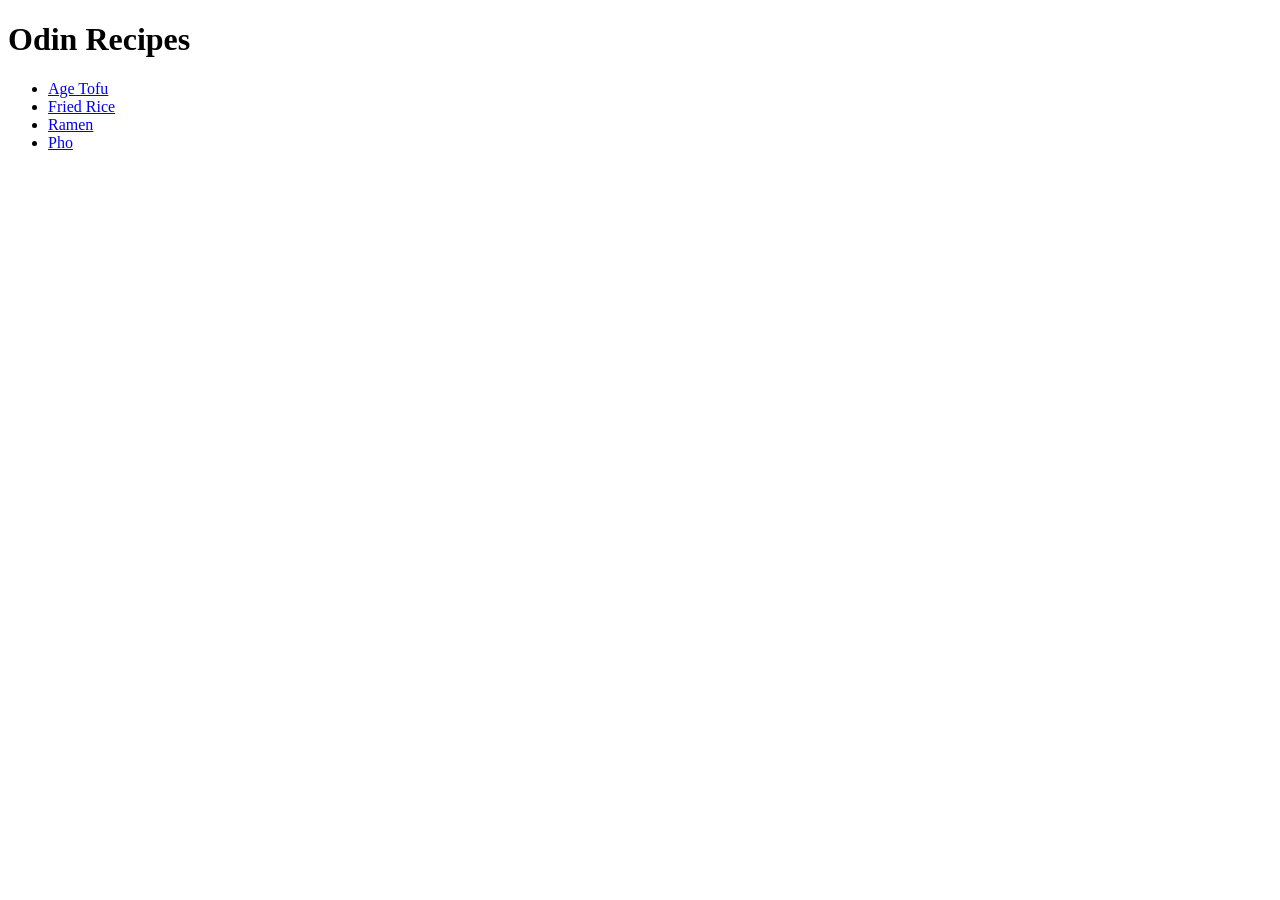
==== index.html @ e403f80b "Edit recipe pages for other menu items Added ingredients and steps for pho, fried rice, and age tofu" ====
<!DOCTYPE html>
<html lang="en">
<head>
    <meta charset="UTF-8">
    <meta name="viewport" content="width=device-width, initial-scale=1.0">
    <title>Odin Recipe Book</title>
</head>
<body>
    <h1>Odin Recipes</h1>
    <ul>
        <li><a href="recipes/tofu" target="_blank" rel="noreferrer">Age Tofu</a></li>
        <li><a href="recipes/rice" target="_blank" rel="noreferrer">Fried Rice</a></li>
        <li><a href="recipes/ramen.html" target="_blank" rel="noreferrer">Ramen</a></li>
        <li><a href="recipes/pho.html" target="_blank" rel="noreferrer">Pho</a></li>
    </ul>
    
</body>
</html>
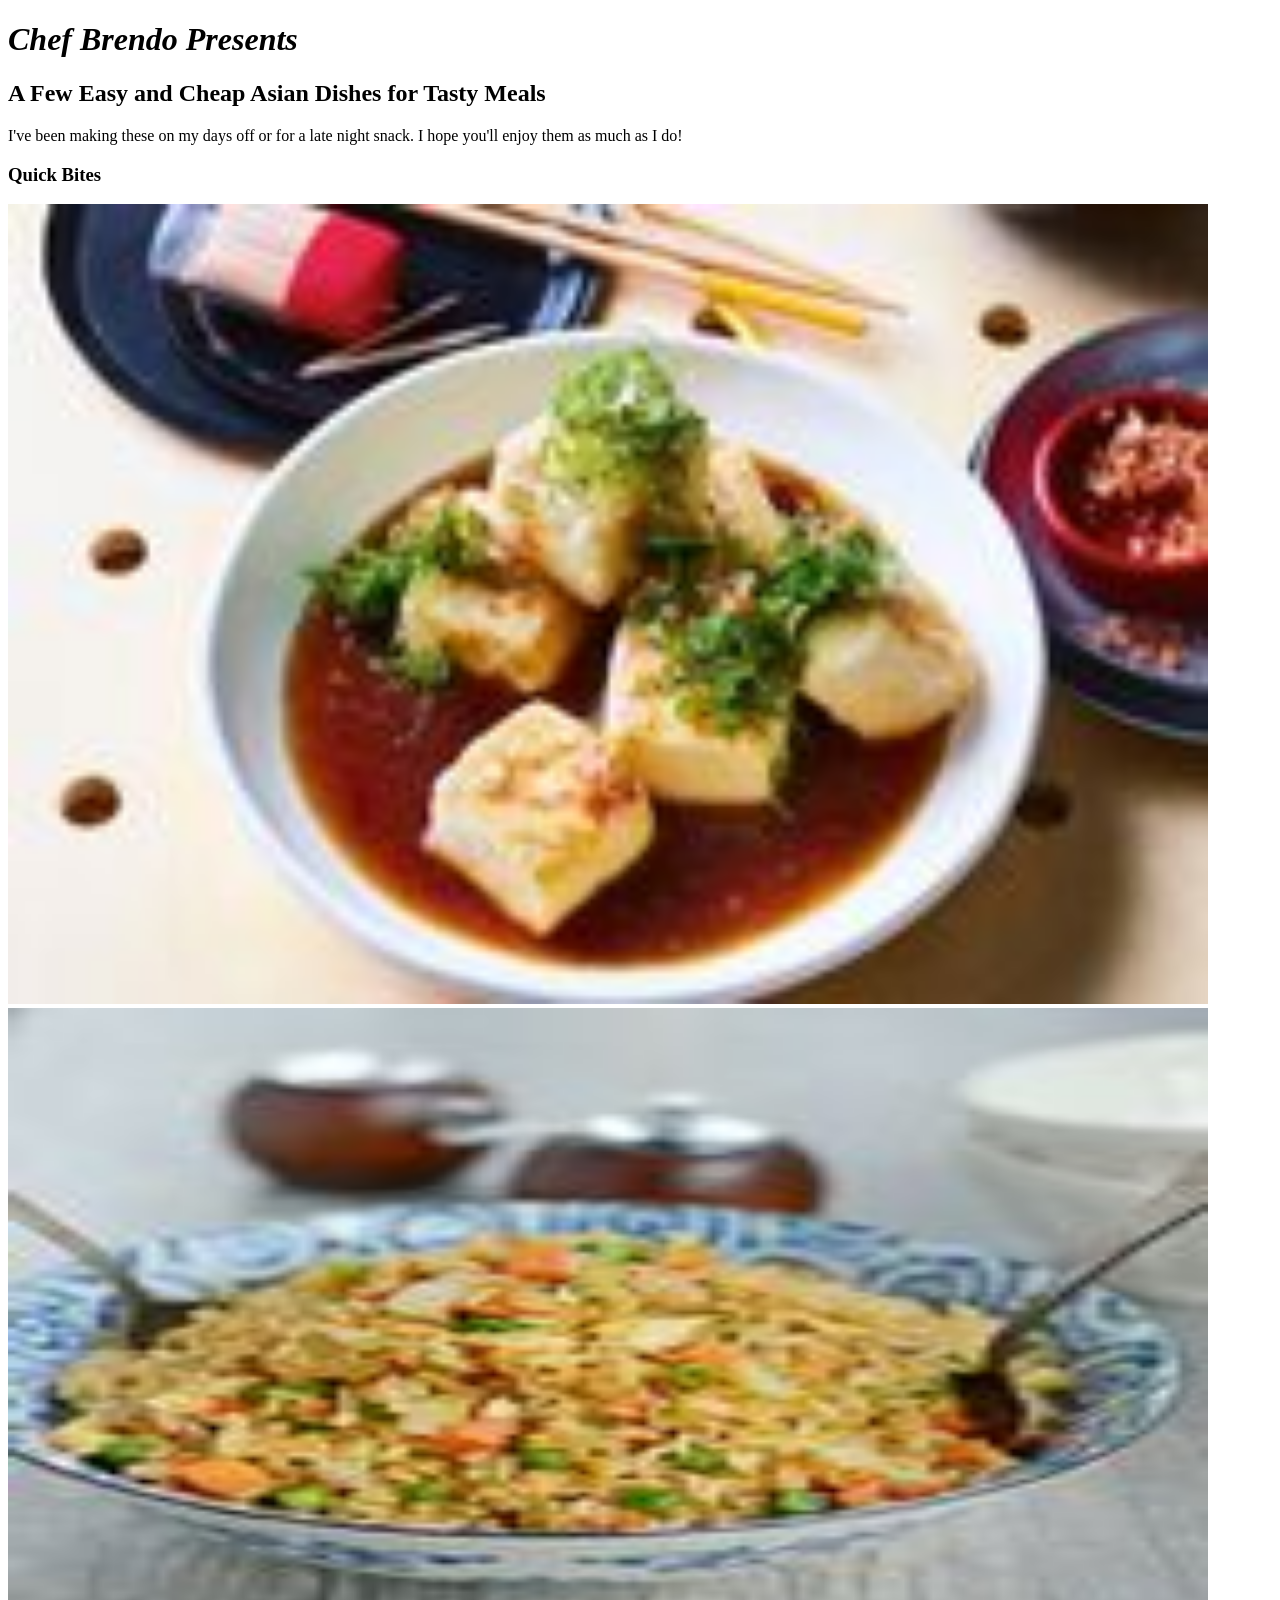
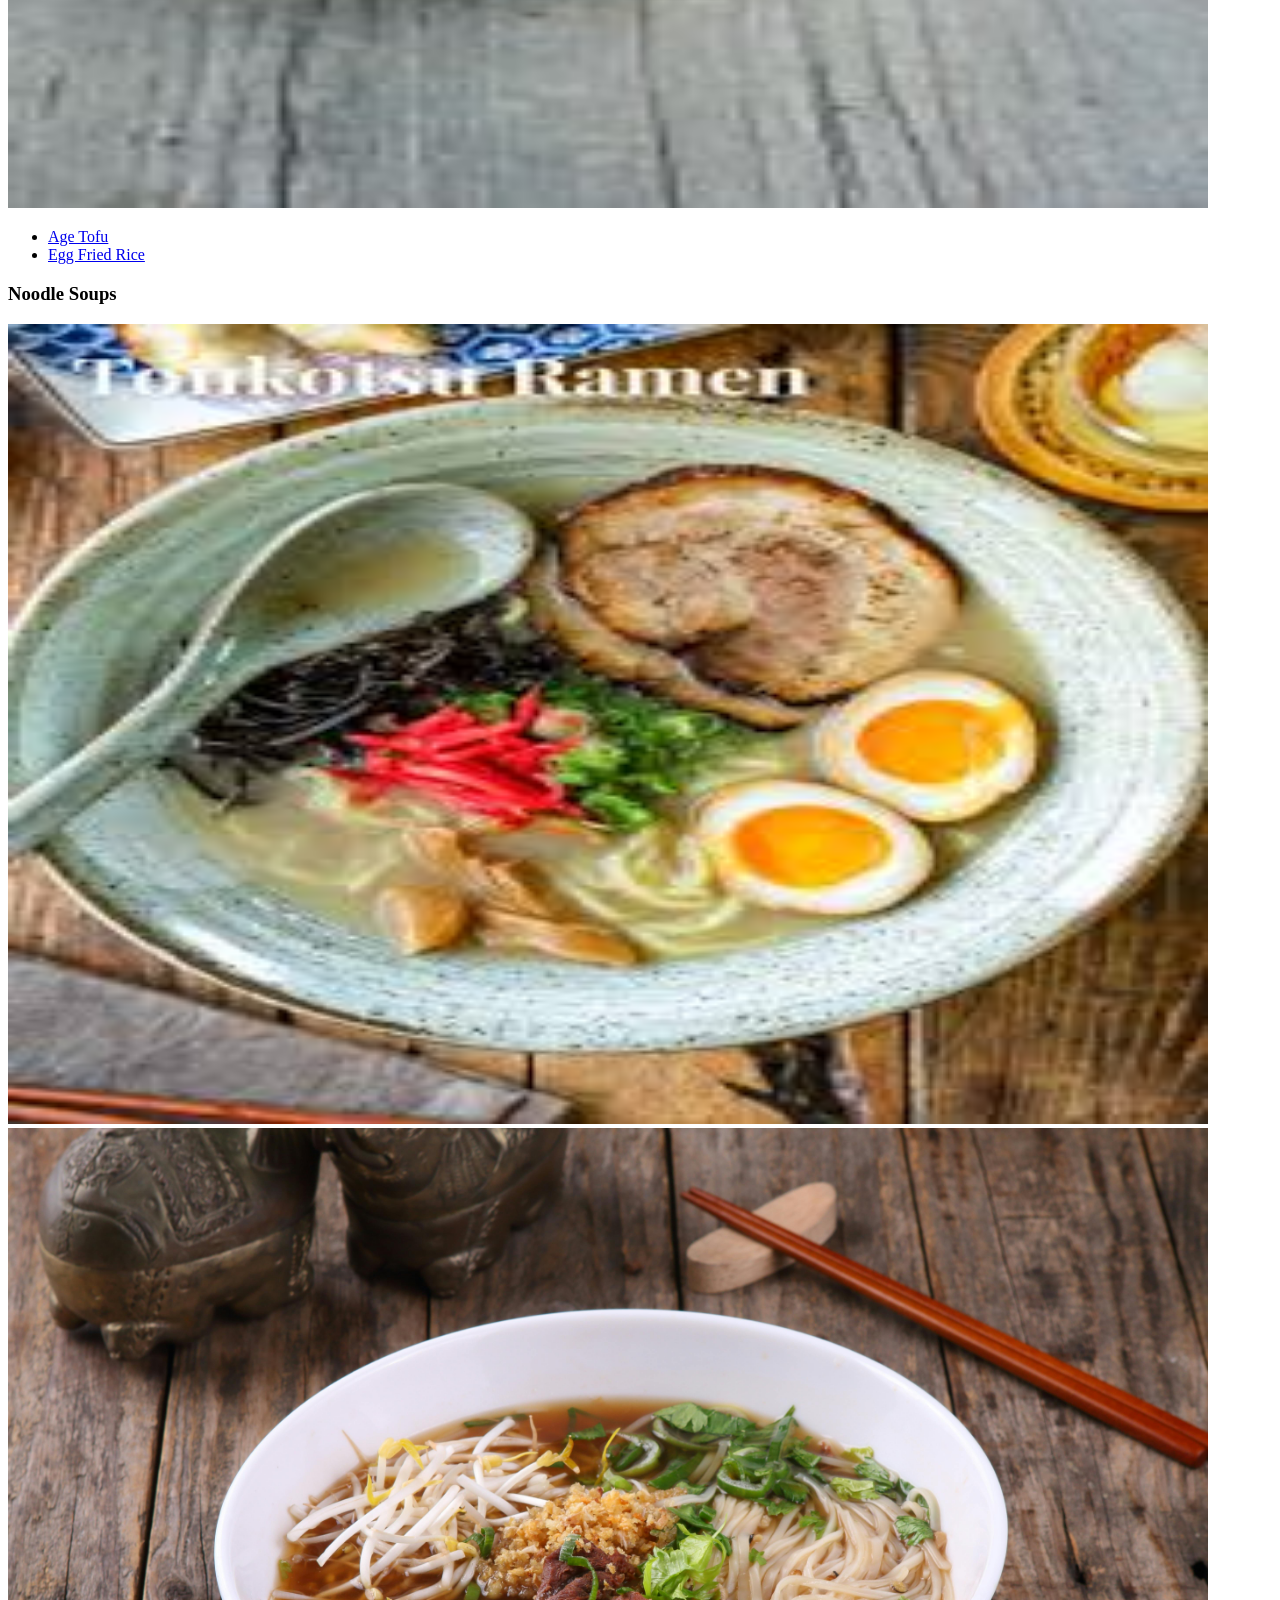
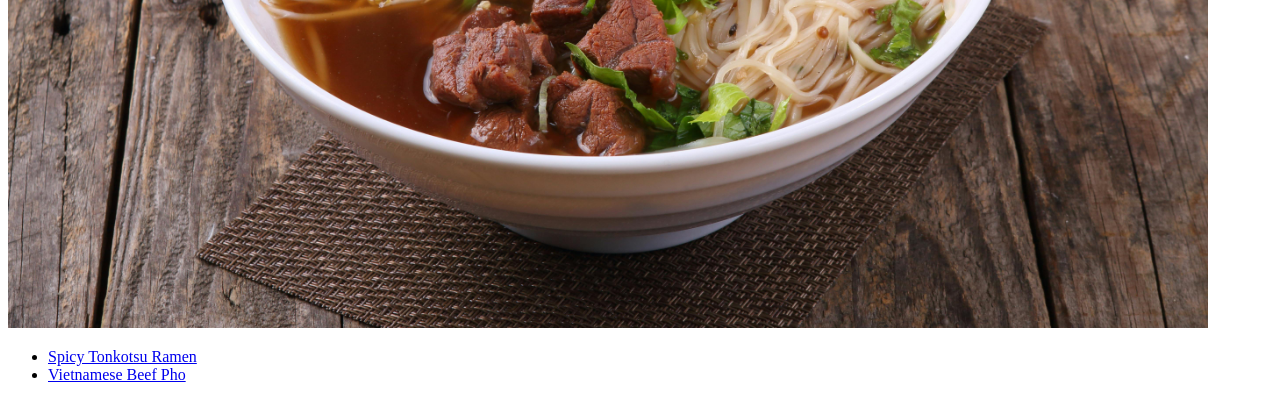
==== commit a7cf259b: "Fix unordered lists and resize images Fixed the unordered lists for ramen and pho files not bullet-p" ====
--- a/index.html
+++ b/index.html
@@ -3,15 +3,46 @@
 <head>
     <meta charset="UTF-8">
     <meta name="viewport" content="width=device-width, initial-scale=1.0">
-    <title>Odin Recipe Book</title>
+    <title>Brendo's Recipe Book</title>
 </head>
 <body>
-    <h1>Odin Recipes</h1>
+    <h1><strong><em>Chef Brendo Presents</em></strong></h1>
+
+
+    <h2>A Few Easy and Cheap Asian Dishes for Tasty Meals</h2>
+    <p>I've been making these on my days off or for a late night snack. I hope you'll enjoy them as much as I do!</p>
+
+    <h3>Quick Bites</h3>
+
+    <img src="images/agetofu.jpg"
+    alt="A bowl of golden crispy deep fried tofu, served with tempura sauce poured over
+    top and garnished with sliced spring onion."
+    width="1200" height="800">
+
+    <img src="images/eggfriedrice.jpg"
+    alt="A perfect bowl of golden brown egg fried rice."
+    width="1200" height="800">
+
     <ul>
         <li><a href="recipes/tofu" target="_blank" rel="noreferrer">Age Tofu</a></li>
-        <li><a href="recipes/rice" target="_blank" rel="noreferrer">Fried Rice</a></li>
-        <li><a href="recipes/ramen.html" target="_blank" rel="noreferrer">Ramen</a></li>
-        <li><a href="recipes/pho.html" target="_blank" rel="noreferrer">Pho</a></li>
+        <li><a href="recipes/rice" target="_blank" rel="noreferrer">Egg Fried Rice</a></li>
+    </ul>
+
+    <h3>Noodle Soups</h3>
+
+    <img src="images/ramen.jpeg"
+    alt="A bowl of tonkotsu ramen with chashu pork belly, softboiled egg, bamboo shoots,
+    wood ear mushroom, sliced green onion, and red pickled ginger for garnish."
+    width="1200" height="800">
+
+    <img src="images/beefpho.jpg"
+    alt="A steaming bowl of Vietnamese beef pho, with clear broth, rice noodles, beef,
+    bean sprouts, topped with cilantro and fresh grated ginger."
+    width="1200" height="800">
+
+    <ul>
+        <li><a href="recipes/ramen.html" target="_blank" rel="noreferrer">Spicy Tonkotsu Ramen</a></li>
+        <li><a href="recipes/pho.html" target="_blank" rel="noreferrer">Vietnamese Beef Pho</a></li>
     </ul>
     
 </body>
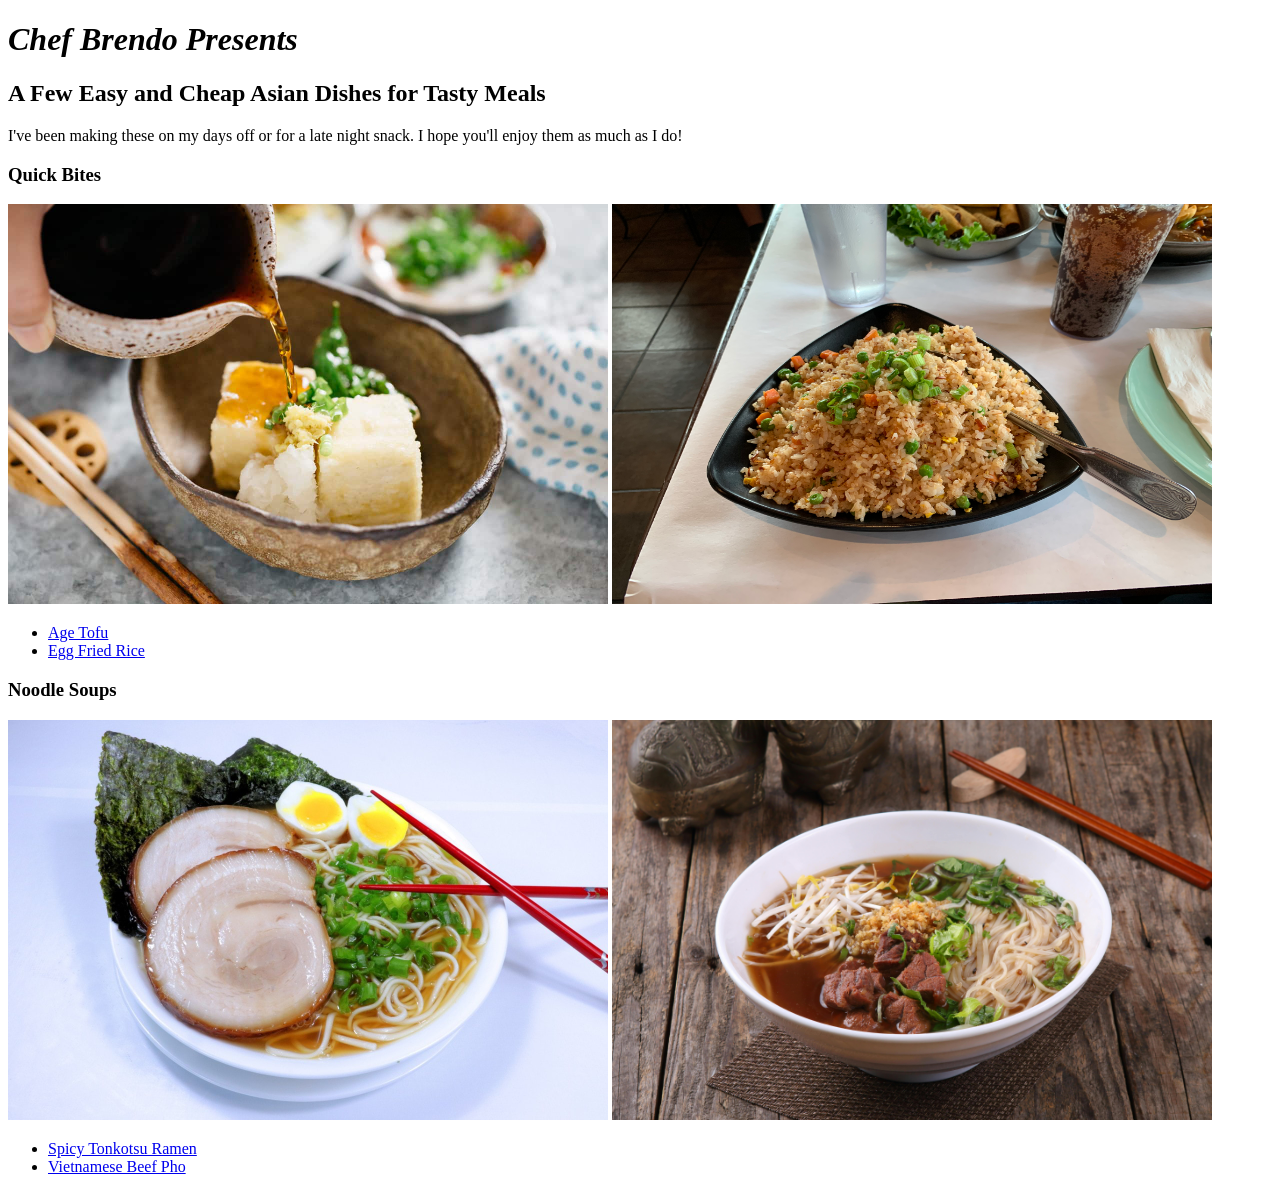
==== commit 3704ef0d: "Format pictures Downloaded new image files that were 1200x800 so I could resize them without unneces" ====
--- a/index.html
+++ b/index.html
@@ -14,31 +14,32 @@
 
     <h3>Quick Bites</h3>
 
-    <img src="images/agetofu.jpg"
+    <img src="images/agetofu2.jpg"
     alt="A bowl of golden crispy deep fried tofu, served with tempura sauce poured over
     top and garnished with sliced spring onion."
-    width="1200" height="800">
+    width="600" height="400">
 
-    <img src="images/eggfriedrice.jpg"
-    alt="A perfect bowl of golden brown egg fried rice."
-    width="1200" height="800">
+    <img src="images/friedrice.jpg"
+    alt="A bowl of egg fried rice, golden yellow in color and fillied with chopped
+    carrots and peas, topped with sliced spring onion for garnish and color."
+    width="600" height="400">
 
     <ul>
-        <li><a href="recipes/tofu" target="_blank" rel="noreferrer">Age Tofu</a></li>
-        <li><a href="recipes/rice" target="_blank" rel="noreferrer">Egg Fried Rice</a></li>
+        <li><a href="recipes/tofu.html" target="_blank" rel="noreferrer">Age Tofu</a></li>
+        <li><a href="recipes/rice.html" target="_blank" rel="noreferrer">Egg Fried Rice</a></li>
     </ul>
 
     <h3>Noodle Soups</h3>
 
-    <img src="images/ramen.jpeg"
+    <img src="images/ramen.jpg"
     alt="A bowl of tonkotsu ramen with chashu pork belly, softboiled egg, bamboo shoots,
     wood ear mushroom, sliced green onion, and red pickled ginger for garnish."
-    width="1200" height="800">
+    width="600" height="400">
 
     <img src="images/beefpho.jpg"
     alt="A steaming bowl of Vietnamese beef pho, with clear broth, rice noodles, beef,
     bean sprouts, topped with cilantro and fresh grated ginger."
-    width="1200" height="800">
+    width="600" height="400">
 
     <ul>
         <li><a href="recipes/ramen.html" target="_blank" rel="noreferrer">Spicy Tonkotsu Ramen</a></li>
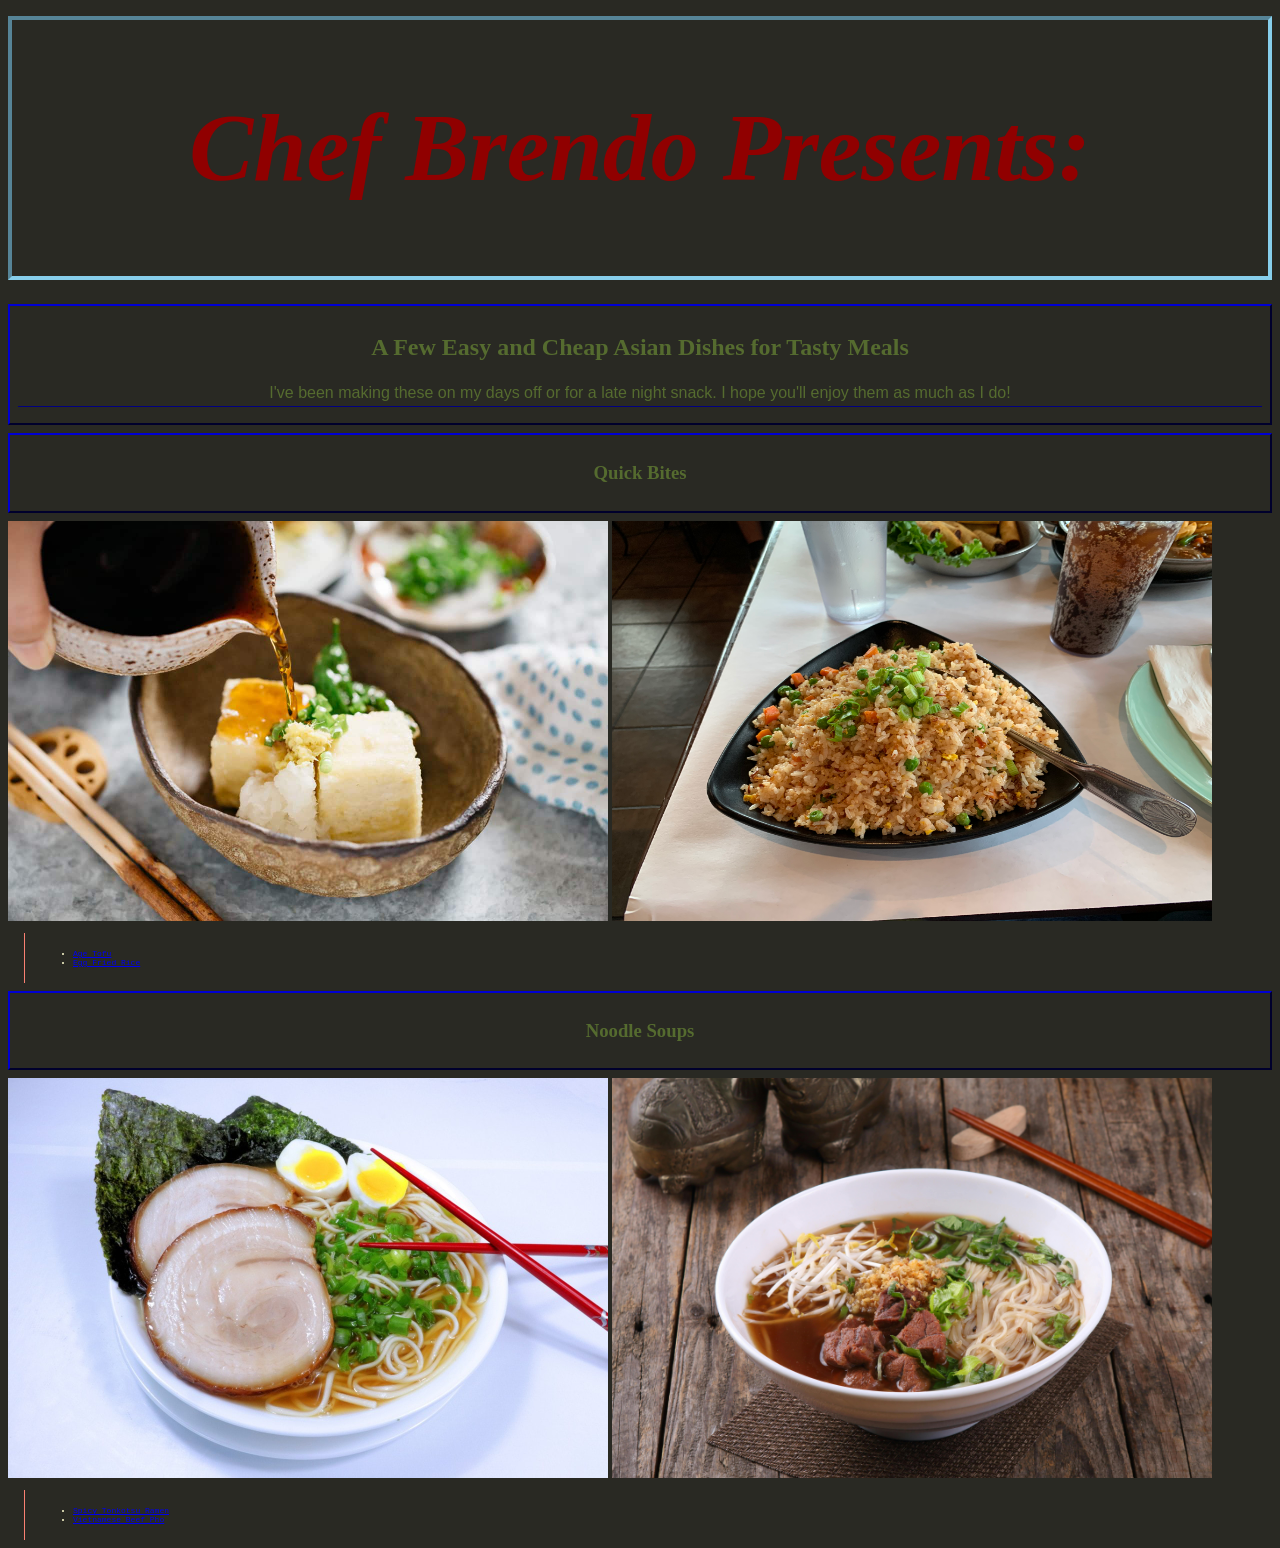
==== commit 96134ca6: "Add style sheet, replace photos I replaced the old photos with ones that were more easy to manipulat" ====
--- a/index.html
+++ b/index.html
@@ -4,15 +4,22 @@
     <meta charset="UTF-8">
     <meta name="viewport" content="width=device-width, initial-scale=1.0">
     <title>Brendo's Recipe Book</title>
+    <link rel="stylesheet" href="style.css">
 </head>
 <body>
-    <h1><strong><em>Chef Brendo Presents</em></strong></h1>
+    <div id="title">
+        <h1><strong><em>Chef Brendo Presents:</em></strong></h1>
+    </div>
 
 
-    <h2>A Few Easy and Cheap Asian Dishes for Tasty Meals</h2>
-    <p>I've been making these on my days off or for a late night snack. I hope you'll enjoy them as much as I do!</p>
+    <div class="header">
+        <h2>A Few Easy and Cheap Asian Dishes for Tasty Meals</h2>
+        <p class="description">I've been making these on my days off or for a late night snack. I hope you'll enjoy them as much as I do!</p>
+    </div>
 
-    <h3>Quick Bites</h3>
+    <div class="header">
+        <h3>Quick Bites</h3>
+    </div>
 
     <img src="images/agetofu2.jpg"
     alt="A bowl of golden crispy deep fried tofu, served with tempura sauce poured over
@@ -24,12 +31,16 @@
     carrots and peas, topped with sliced spring onion for garnish and color."
     width="600" height="400">
 
-    <ul>
-        <li><a href="recipes/tofu.html" target="_blank" rel="noreferrer">Age Tofu</a></li>
-        <li><a href="recipes/rice.html" target="_blank" rel="noreferrer">Egg Fried Rice</a></li>
-    </ul>
+    <div class="unordered">
+        <ul>
+            <li><a href="recipes/tofu.html" target="_blank" rel="noreferrer">Age Tofu</a></li>
+            <li><a href="recipes/rice.html" target="_blank" rel="noreferrer">Egg Fried Rice</a></li>
+        </ul>
+    </div>
 
-    <h3>Noodle Soups</h3>
+    <div class="header">
+        <h3>Noodle Soups</h3>
+</div>
 
     <img src="images/ramen.jpg"
     alt="A bowl of tonkotsu ramen with chashu pork belly, softboiled egg, bamboo shoots,
@@ -41,10 +52,12 @@
     bean sprouts, topped with cilantro and fresh grated ginger."
     width="600" height="400">
 
-    <ul>
-        <li><a href="recipes/ramen.html" target="_blank" rel="noreferrer">Spicy Tonkotsu Ramen</a></li>
-        <li><a href="recipes/pho.html" target="_blank" rel="noreferrer">Vietnamese Beef Pho</a></li>
-    </ul>
+    <div class="unordered">
+        <ul>
+            <li><a href="recipes/ramen.html" target="_blank" rel="noreferrer">Spicy Tonkotsu Ramen</a></li>
+            <li><a href="recipes/pho.html" target="_blank" rel="noreferrer">Vietnamese Beef Pho</a></li>
+        </ul>
+    </div>
     
 </body>
 </html>
--- a/style.css
+++ b/style.css
@@ -0,0 +1,50 @@
+html {
+  box-sizing: border-box;
+}
+
+*,
+*::before,
+*::after {
+  box-sizing: inherit;
+}
+
+body {
+  background: #292923;
+  color: #fffdd0;
+  font-family: "Times New Roman", Georgia, Garamond, serif;
+  font-size: 16px;
+}
+
+#title {
+    color: #900000;
+    font-family: "Brush Script MT", "Lucida Handwriting", cursive;
+    font-size: 48px;
+    text-align: center;
+    margin: 16px auto 24px auto;
+    border: 4px inset skyblue;
+    padding: 8px;
+}
+
+.header {
+    color: #556b2f;
+    text-align: center;
+    margin: 8px auto;
+    border: 2px outset navy;
+    padding: 8px;
+}
+
+.description {
+    font-family: Arial, Helvetica, sans-serif;
+    text-align: center;
+    margin: 8px auto;
+    border-bottom: 1px solid navy;
+    padding: 4px;
+}
+
+.unordered {
+    font-family: "Courier New", Courier, monospace;
+    font-size: 8px;
+    margin: 8px auto 8px 16px;
+    border-left: 1px solid salmon;
+    padding: 8px; 
+}
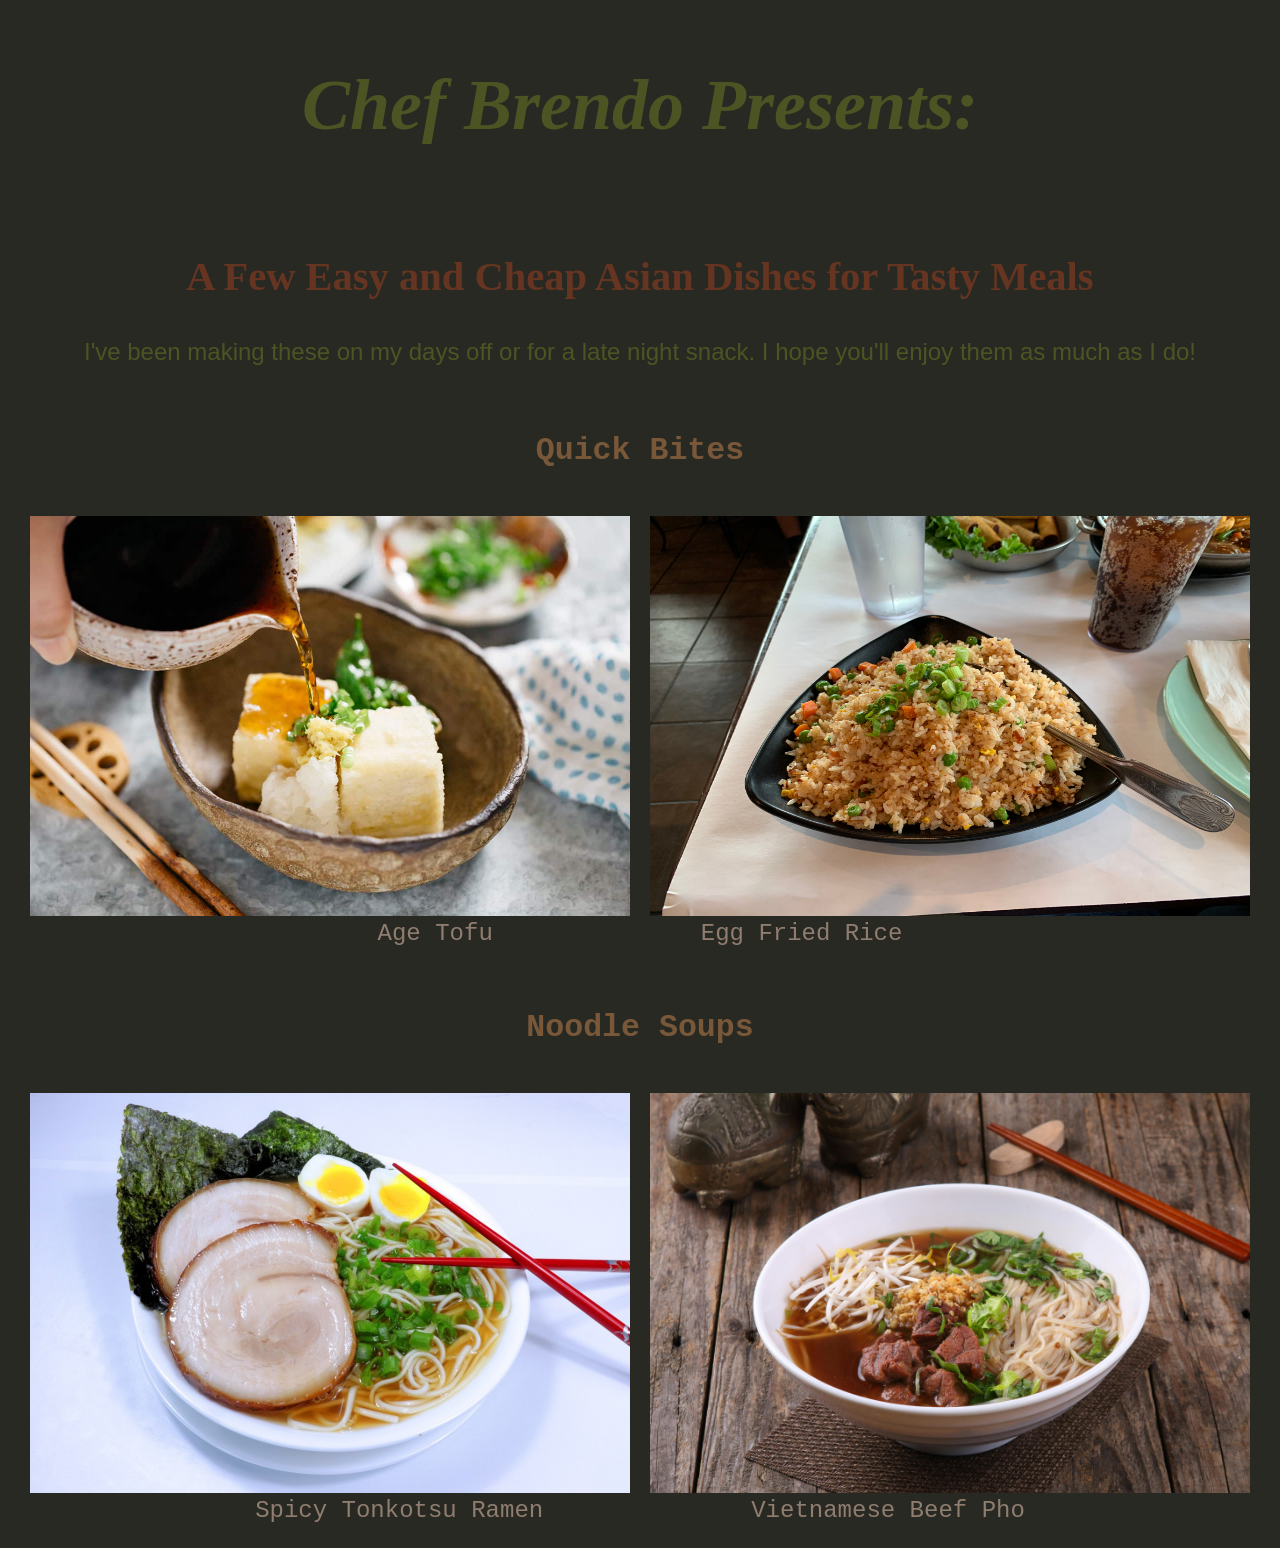
==== commit 79dda9eb: "Apply better format for index and style tofu page Made minor changes to index as I went along editin" ====
--- a/index.html
+++ b/index.html
@@ -17,19 +17,23 @@
         <p class="description">I've been making these on my days off or for a late night snack. I hope you'll enjoy them as much as I do!</p>
     </div>
 
-    <div class="header">
+    <div class="header menu">
         <h3>Quick Bites</h3>
     </div>
 
-    <img src="images/agetofu2.jpg"
+    <div class="images">
+        <a href="recipes/tofu.html" target="_blank" rel="noreferrer">
+            <img src="images/agetofu2.jpg"
     alt="A bowl of golden crispy deep fried tofu, served with tempura sauce poured over
     top and garnished with sliced spring onion."
-    width="600" height="400">
-
-    <img src="images/friedrice.jpg"
+    width="600" height="400"></a>
+          
+        <a href="recipes/rice.html" target="_blank" rel="noreferrer">
+            <img src="images/friedrice.jpg"
     alt="A bowl of egg fried rice, golden yellow in color and fillied with chopped
     carrots and peas, topped with sliced spring onion for garnish and color."
-    width="600" height="400">
+    width="600" height="400"></a>
+    </div>
 
     <div class="unordered">
         <ul>
@@ -38,19 +42,23 @@
         </ul>
     </div>
 
-    <div class="header">
+    <div class="header menu">
         <h3>Noodle Soups</h3>
-</div>
+    </div>
 
-    <img src="images/ramen.jpg"
+    <div class="images">
+    <a href="recipes/ramen.html" target="_blank" rel="noreferrer">
+        <img src="images/ramen.jpg"
     alt="A bowl of tonkotsu ramen with chashu pork belly, softboiled egg, bamboo shoots,
     wood ear mushroom, sliced green onion, and red pickled ginger for garnish."
-    width="600" height="400">
+    width="600" height="400"></a>
 
-    <img src="images/beefpho.jpg"
+    <a href="recipes/pho.html" target="_blank" rel="noreferrer">
+        <img src="images/beefpho.jpg"
     alt="A steaming bowl of Vietnamese beef pho, with clear broth, rice noodles, beef,
     bean sprouts, topped with cilantro and fresh grated ginger."
-    width="600" height="400">
+    width="600" height="400"></a>
+    </div>
 
     <div class="unordered">
         <ul>
--- a/style.css
+++ b/style.css
@@ -1,3 +1,8 @@
+/* These are the hex colors that I'd like to use as an earth-tone pallet 
+for the page: #3f4217 dark olive green, #4c5423 fatigue green, #8f7d6f
+bic lighter gray, #020001 jet black, #795839 cork,
+#1f1810 charcoal black, #653521 burnt sienna, #ae9b8a cream of wheat */
+
 html {
   box-sizing: border-box;
 }
@@ -16,35 +21,158 @@
 }
 
 #title {
-    color: #900000;
+    color: #4c5423;
     font-family: "Brush Script MT", "Lucida Handwriting", cursive;
-    font-size: 48px;
+    font-size: 36px;
     text-align: center;
-    margin: 16px auto 24px auto;
-    border: 4px inset skyblue;
+    margin: 8px auto 8px auto;
     padding: 8px;
 }
 
 .header {
-    color: #556b2f;
+    color: #653521;
+    font-size: 27px;
     text-align: center;
     margin: 8px auto;
-    border: 2px outset navy;
     padding: 8px;
+}
+
+.header p {
+  color:#4c5423;
+}
+
+.header.menu {
+  color:#795839;
+  font-family: "Courier New", Courier, monospace;
 }
 
 .description {
     font-family: Arial, Helvetica, sans-serif;
     text-align: center;
+    font-size: 24px;
     margin: 8px auto;
-    border-bottom: 1px solid navy;
     padding: 4px;
 }
 
+.images {
+  text-align: center;
+}
+
 .unordered {
+    display: flex;
+    color: #ae9b8a;
+    text-decoration: none;
     font-family: "Courier New", Courier, monospace;
-    font-size: 8px;
-    margin: 8px auto 8px 16px;
-    border-left: 1px solid salmon;
-    padding: 8px; 
+    font-size: 16px;
+    margin-bottom: 24px;
+    padding: 0px; 
 }
+
+.unordered ul{
+  display: flex;
+    color: #ae9b8a;
+    text-decoration: none;
+    font-family: "Courier New", Courier, monospace;
+    font-size: 16px;
+    margin: 0px auto;
+    padding: 0px;
+}
+
+.unordered ul li {
+  display: inline-block;
+    color: #ae9b8a;
+    text-decoration: none;
+    font-family: "Courier New", Courier, monospace;
+    font-size: 24px;
+    margin: 0px 48px;
+    padding: 0px 48px;
+}
+
+.ingredients {
+  display: block;
+  width: 1000px;
+  height: auto;
+  color: #8f7d6f;
+  font-family: "Courier New", Courier, monospace;
+  margin: 20px auto;
+}
+
+.ingredients ul{
+    display: block;
+    color: #fffdd0;
+    text-decoration: none;
+    font-family: "Courier New", Courier, monospace;
+    font-size: 16px;
+    margin: 0px;
+    padding: 0px;
+}
+
+.ingredients ul li {
+  font-size: 24px;
+  margin: 0px auto;
+  padding: 8px;
+}
+
+.steps {
+  display: block;
+  text-align: center;
+  width: auto;
+  height: auto;
+  color: #ae9b8a;
+  font-family: "Courier New", Courier, monospace;
+  margin: 0px;
+}
+
+.steps ol{
+    display: block;
+    color: #ae9b8a;
+    font-family: "Courier New", Courier, monospace;
+    font-size: 16px;
+    margin: 0px;
+    padding: 0px;
+}
+
+.steps ol li {
+  font-size: 24px;
+  margin: 0px;
+  padding: 8px 0px;
+}
+
+ol,
+li {
+  list-style-position: inside;
+}
+
+#home {
+  text-align: center;
+  font-family: "Brush Script MT", "Lucida Handwriting", cursive;
+
+}
+
+button {
+  color: #8f7d6f;
+    background-color: #1f1810;
+    text-decoration: none;
+    font-family: "Brush Script MT", "Lucida Handwriting", cursive;
+    font-size: 48px;
+    width: 150px;
+    height: 75px;
+    text-align: center;
+    border: 4px inset #3f4217;
+    margin: 16px auto 24px auto;
+    padding: 4px;
+}
+
+button a {
+  color: #8f7d6f;
+  background-color: #1f1810;
+  text-decoration: none;
+  font-family: "Brush Script MT", "Lucida Handwriting", cursive;
+}
+
+a {
+  color: #8f7d6f;
+  text-decoration: none;
+  font-family: inherit;
+  padding: 8px;
+}
